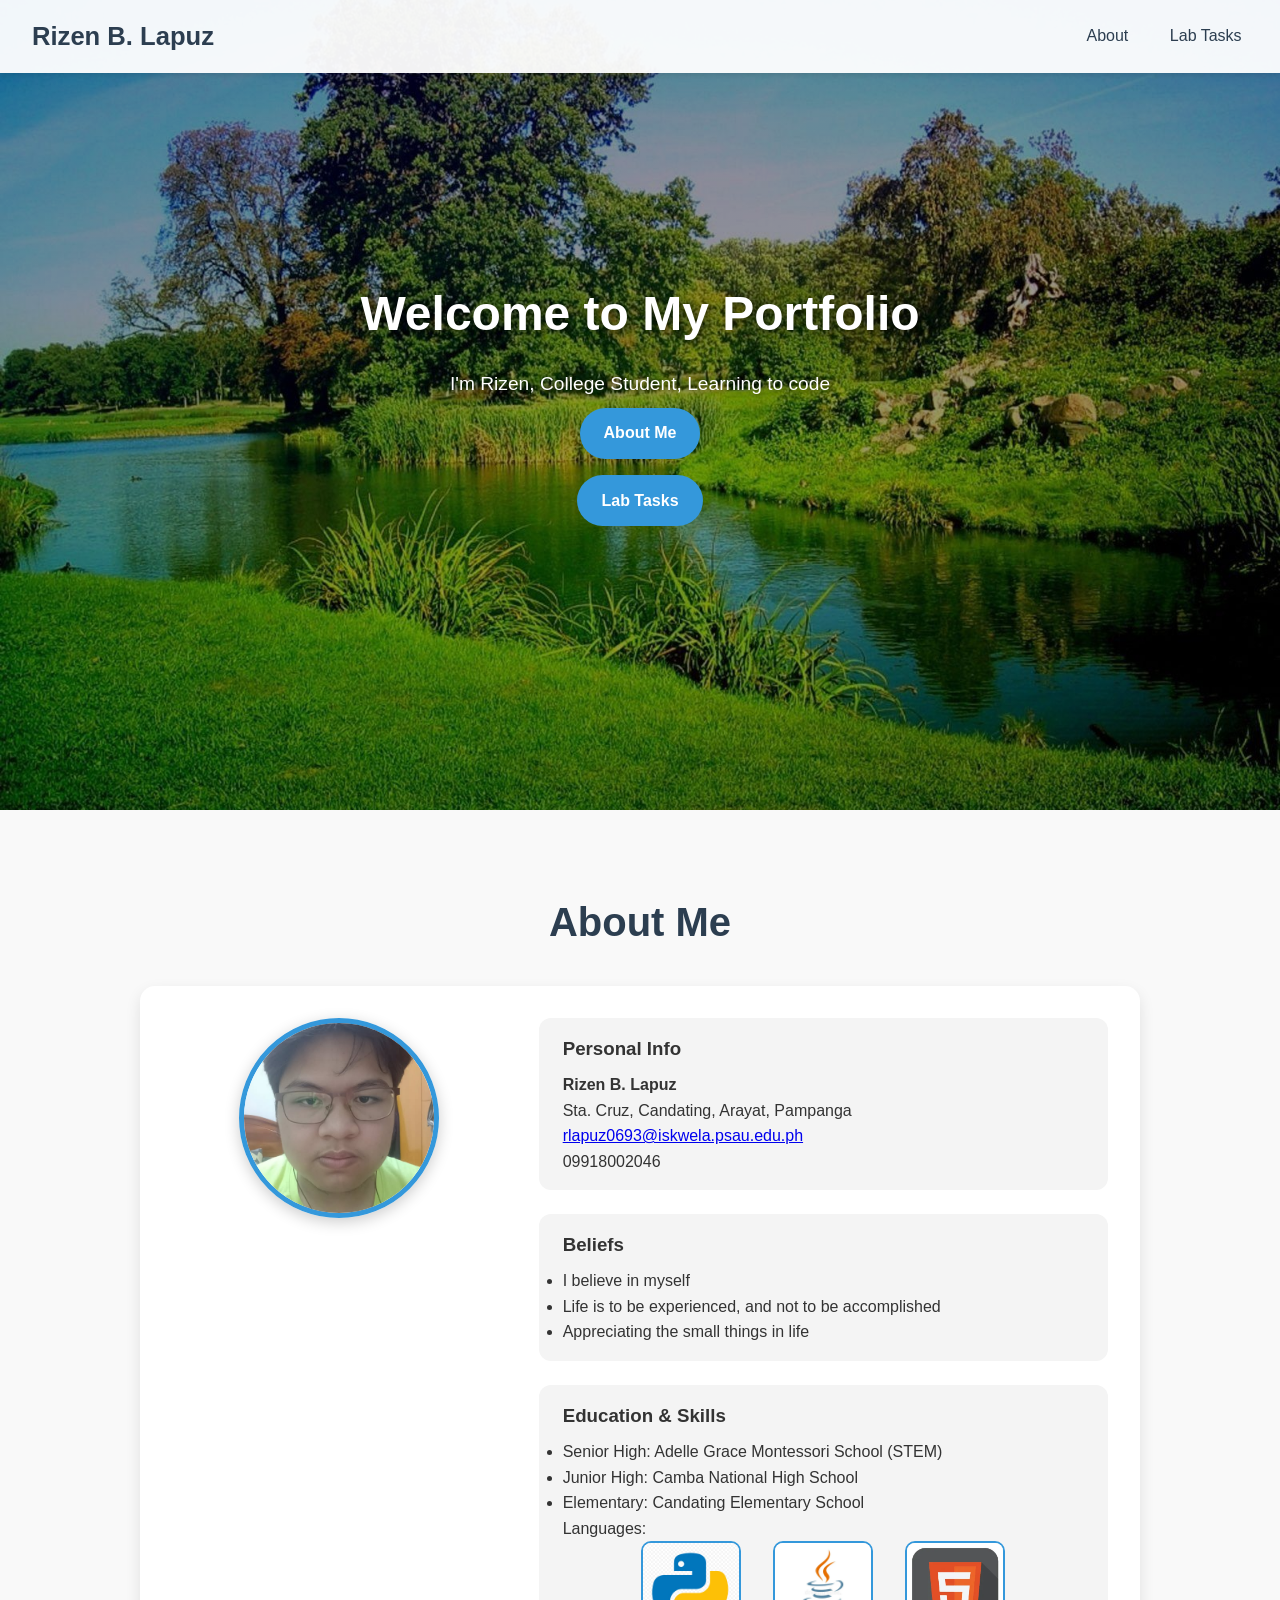
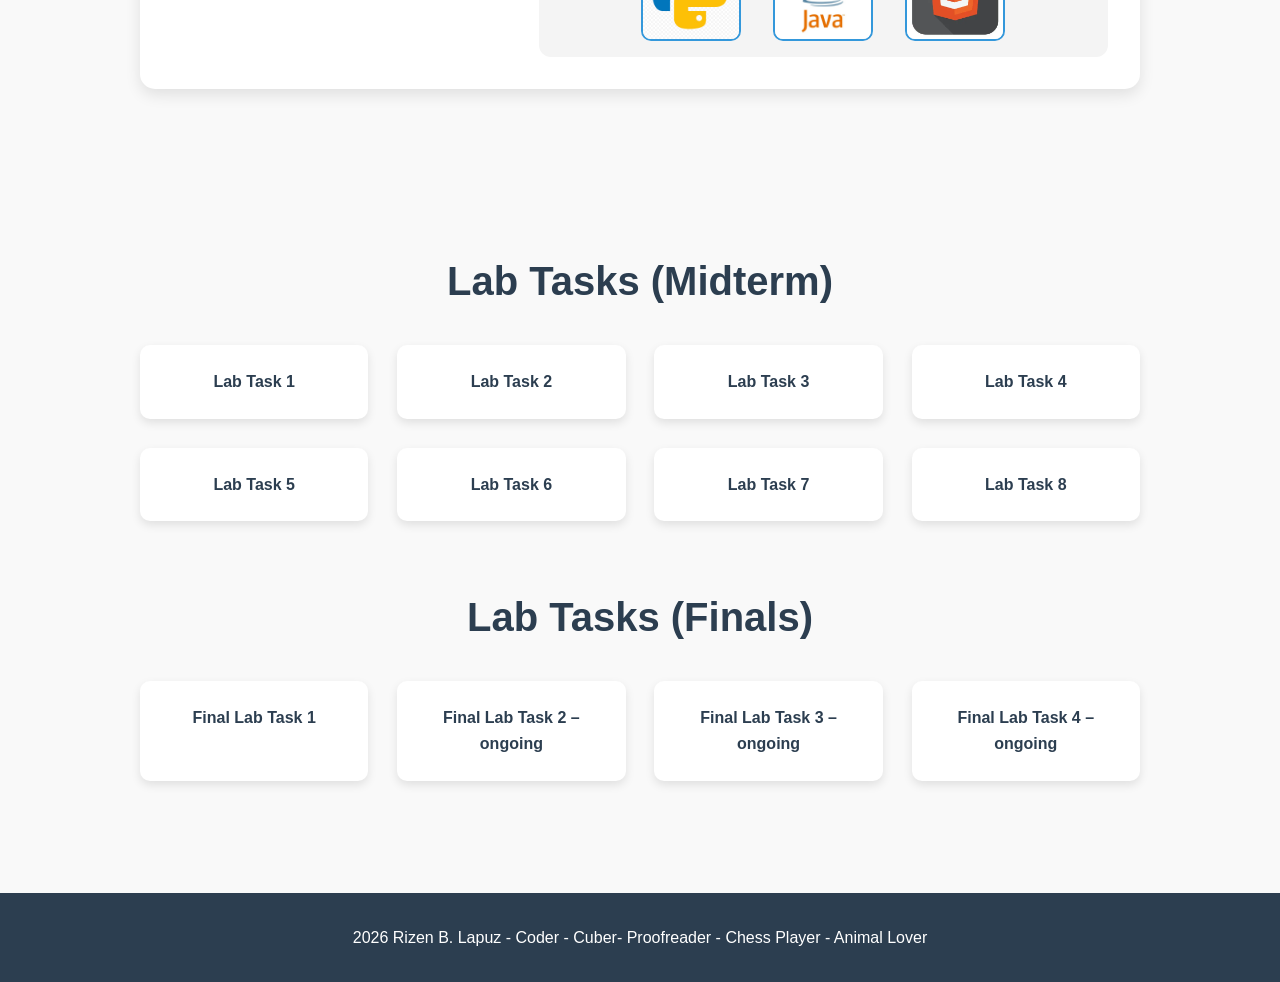
==== index.html @ cdc7e73e "Update index.html" ====
<!DOCTYPE html>
<html lang="en">
<head>
  <meta charset="UTF-8">
  <meta name="viewport" content="width=device-width, initial-scale=1.0">
  <title>Rizen B. Lapuz Portfolio</title>
  <style>
    * { margin:0; padding:0; box-sizing:border-box; font-family:'Segoe UI',sans-serif; }
    body { line-height:1.6; color:#333; background:#f9f9f9; }

   
    nav { position:fixed; top:0; left:0; width:100%; background:rgba(255,255,255,0.95); display:flex; justify-content:space-between; align-items:center; padding:1rem 2rem; box-shadow:0 2px 5px rgba(0,0,0,0.1); z-index:100; }
    nav .logo { font-size:1.6rem; font-weight:bold; color:#2c3e50; }
    nav ul { display:flex; gap:1.8rem; list-style:none; }
    nav ul li a { position:relative; font-weight:500; padding:0.4rem; text-decoration:none; color:#2c3e50; }
    nav ul li a::after { content:''; position:absolute; bottom:0; left:0; width:0; height:2px; background:#3498db; transition:0.3s; }
    nav ul li a:hover::after { width:100%; }

    #about-me {
    padding: 4rem 2rem;
    max-width: 1000px;
    margin: 0 auto;
    text-align: center;
  }

  #about-me h2 {
    font-size: 2rem;
    color: #2c3e50;
    margin-bottom: 1.5rem;
  }

  #about-me p {
    font-size: 1.1rem;
    color: #34495e;
    margin-bottom: 2rem;
    line-height: 1.6;
  }

  .lang-icons {
    display: flex;
    justify-content: center;
    gap: 2rem;
    flex-wrap: wrap;
  }

  .lang-icons img {
    max-width: 100px;
    max-height: 100px;
    width: 100%;
    height: auto;
    object-fit: contain;
    border-radius: 10px;
    border: 2px solid #3498db;
    transition: transform 0.3s, border-color 0.3s;
  }

  .lang-icons img:hover {
    transform: scale(1.1);
    border-color: #1abc9c;
  }

    
    header {
      height:90vh;
      background: linear-gradient(rgba(0,0,0,0.4), rgba(0,0,0,0.4)),
                 url('files/pika.jpg') center/cover no-repeat;
      display:flex;
      flex-direction:column;
      justify-content:center;
      align-items:center;
      text-align:center;
      color:#fff;
      padding:1rem;
    }
    header h1 { font-size:3rem; margin-bottom:1rem; text-shadow:2px 2px 8px rgba(0,0,0,0.7);}
    header p { font-size:1.2rem; max-width:700px; text-shadow:1px 1px 6px rgba(0,0,0,0.6);}
    .btn { display:inline-block; padding:0.8rem 1.5rem; margin:0.5rem; background:#3498db; color:#fff; border-radius:30px; font-weight:bold; transition:0.3s; text-decoration:none; }
    .btn:hover { background:#2980b9; transform:scale(1.05); }

    
    section { padding:5rem 2rem; }
    section h2 { text-align:center; font-size:2.5rem; margin-bottom:2rem; color:#2c3e50; }
    .container { max-width:1000px; margin:0 auto; }

    
    .about-card { display:flex; flex-wrap:wrap; gap:2rem; background:#fff; padding:2rem; border-radius:15px; box-shadow:0 6px 15px rgba(0,0,0,0.1); transition:transform 0.3s; }
    .about-card:hover { transform:translateY(-5px); }
    .about-photo { flex:1 1 250px; text-align:center; }
    .about-photo img { border-radius:50%; width:200px; height:200px; object-fit:cover; border:5px solid #3498db; box-shadow:0 4px 15px rgba(0,0,0,0.2); }
    .about-info { flex:2 1 400px; display:flex; flex-direction:column; gap:1.5rem; }
    .info-box { background:#f4f4f4; padding:1rem 1.5rem; border-radius:12px; transition: background 0.3s, transform 0.3s; }
    .info-box:hover { background:#3498db; color:#fff; transform:translateY(-3px); }
    .info-box h3 { margin-bottom:0.5rem; }

    
    .projects-grid { display:grid; grid-template-columns:repeat(auto-fit,minmax(200px,1fr)); gap:1.8rem; }
    .project-card { background:#fff; padding:1.5rem; border-radius:10px; box-shadow:0 4px 10px rgba(0,0,0,0.1); font-weight:bold; text-align:center; transition:0.3s; }
    .project-card a { text-decoration:none; color:#2c3e50; display:block; }
    .project-card:hover { background:#3498db; color:#fff; transform:translateY(-5px); }
    .project-card:hover a { color:#fff; }

    
    footer { text-align:center; padding:2rem; background:#2c3e50; color:#fff; margin-top:2rem; }

   
    @media(max-width:768px){ .about-card{flex-direction:column; align-items:center;} }
  </style>
</head>
<body>

<nav>
  <div class="logo">Rizen B. Lapuz</div>
  <ul>
    <li><a href="#about">About</a></li>
    <li><a href="#labs">Lab Tasks</a></li>
  </ul>
</nav>

<header>
  <h1>Welcome to My Portfolio</h1>
  <p>I'm Rizen, College Student, Learning to code</p>
  <a href="#about" class="btn">About Me</a>
  <a href="#labs" class="btn">Lab Tasks</a>
</header>

<section id="about">
  <h2>About Me</h2>
  <div class="container about-card">
    <div class="about-photo">
      <img src="files/rizen.jpg" alt="Rizen B. Lapuz">
    </div>
    <div class="about-info">
      <div class="info-box">
        <h3>Personal Info</h3>
        <p><b>Rizen B. Lapuz</b><br>Sta. Cruz, Candating, Arayat, Pampanga<br>
        <a href="mailto:rlapuz0693@iskwela.psau.edu.ph">rlapuz0693@iskwela.psau.edu.ph</a><br>09918002046</p>
      </div>
      <div class="info-box">
        <h3>Beliefs</h3>
        <ul>
          <li>I believe in myself</li>
          <li>Life is to be experienced, and not to be accomplished</li>
          <li>Appreciating the small things in life</li>
        </ul>
      </div>
      <div class="info-box">
  <h3>Education & Skills</h3>
  <ul>
    <li>Senior High: Adelle Grace Montessori School (STEM)</li>
    <li>Junior High: Camba National High School</li>
    <li>Elementary: Candating Elementary School</li>
  </ul>
  <p>Languages:</p>
  <div class="lang-icons">
    <img src="files/python.jpg" alt="Python">
    <img src="files/Javaa.webp" alt="Java">
    <img src="files/html.webp" alt="HTML">
  </div>
</div>
</section>

<section id="labs">
  <h2>Lab Tasks (Midterm)</h2>
  <div class="container projects-grid">
    <div class="project-card"><a href="files/lab1.html">Lab Task 1</a></div>
    <div class="project-card"><a href="files/lab2.html">Lab Task 2</a></div>
    <div class="project-card"><a href="files/lab3.html">Lab Task 3</a></div>
    <div class="project-card"><a href="files/lab4.html">Lab Task 4</a></div>
    <div class="project-card"><a href="files/lab5.html">Lab Task 5</a></div>
    <div class="project-card"><a href="files/lab6.html">Lab Task 6</a></div>
    <div class="project-card"><a href="files/lab7.html">Lab Task 7</a></div>
    <div class="project-card"><a href="files/Stylesheet 1.html">Lab Task 8</a></div>
  </div>

  <h2 style="margin-top:4rem;">Lab Tasks (Finals)</h2>
  <div class="container projects-grid">
    <div class="project-card"><a href="files/flab1.html">Final Lab Task 1</a></div>
    <div class="project-card"><a href="#">Final Lab Task 2 – ongoing</a></div>
    <div class="project-card"><a href="#">Final Lab Task 3 – ongoing</a></div>
    <div class="project-card"><a href="#">Final Lab Task 4 – ongoing</a></div>
  </div>
</section>

<footer>
  2026 Rizen B. Lapuz - Coder - Cuber- Proofreader - Chess Player - Animal Lover
</footer>

</body>
</html>
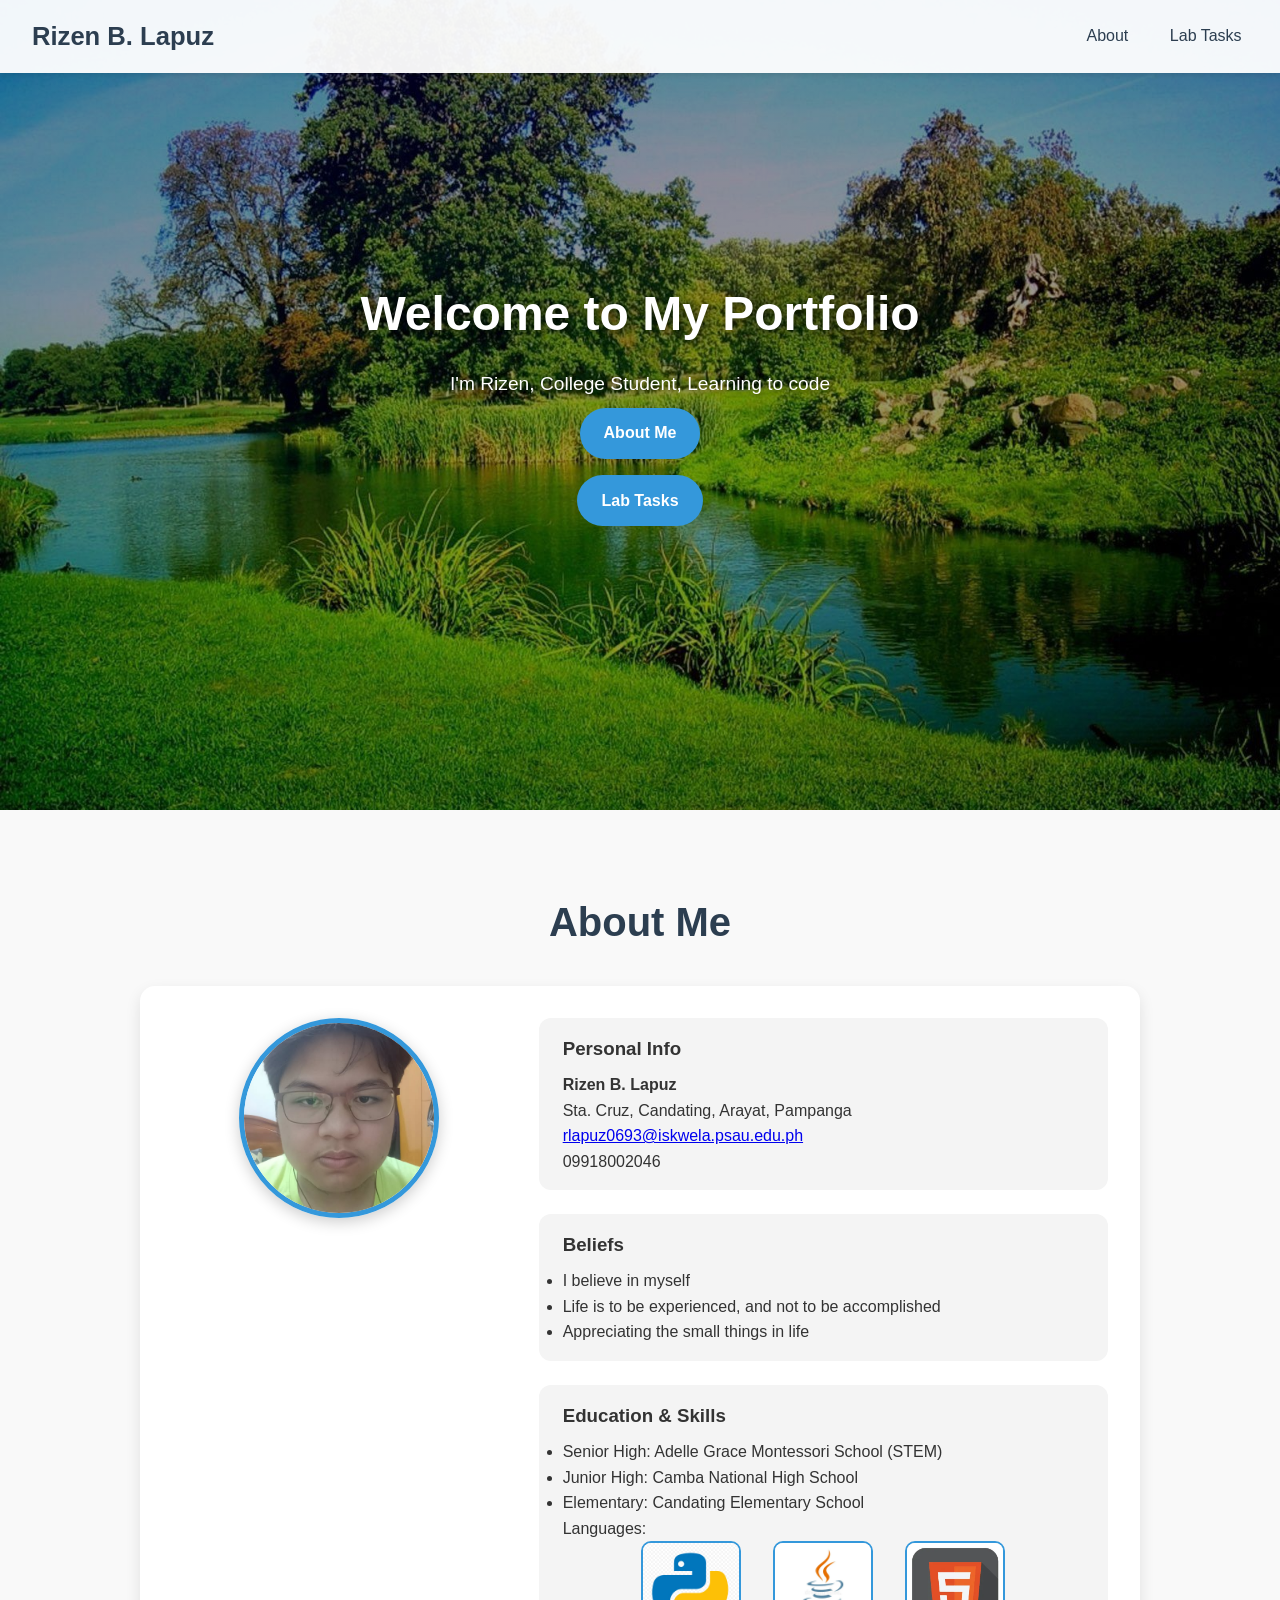
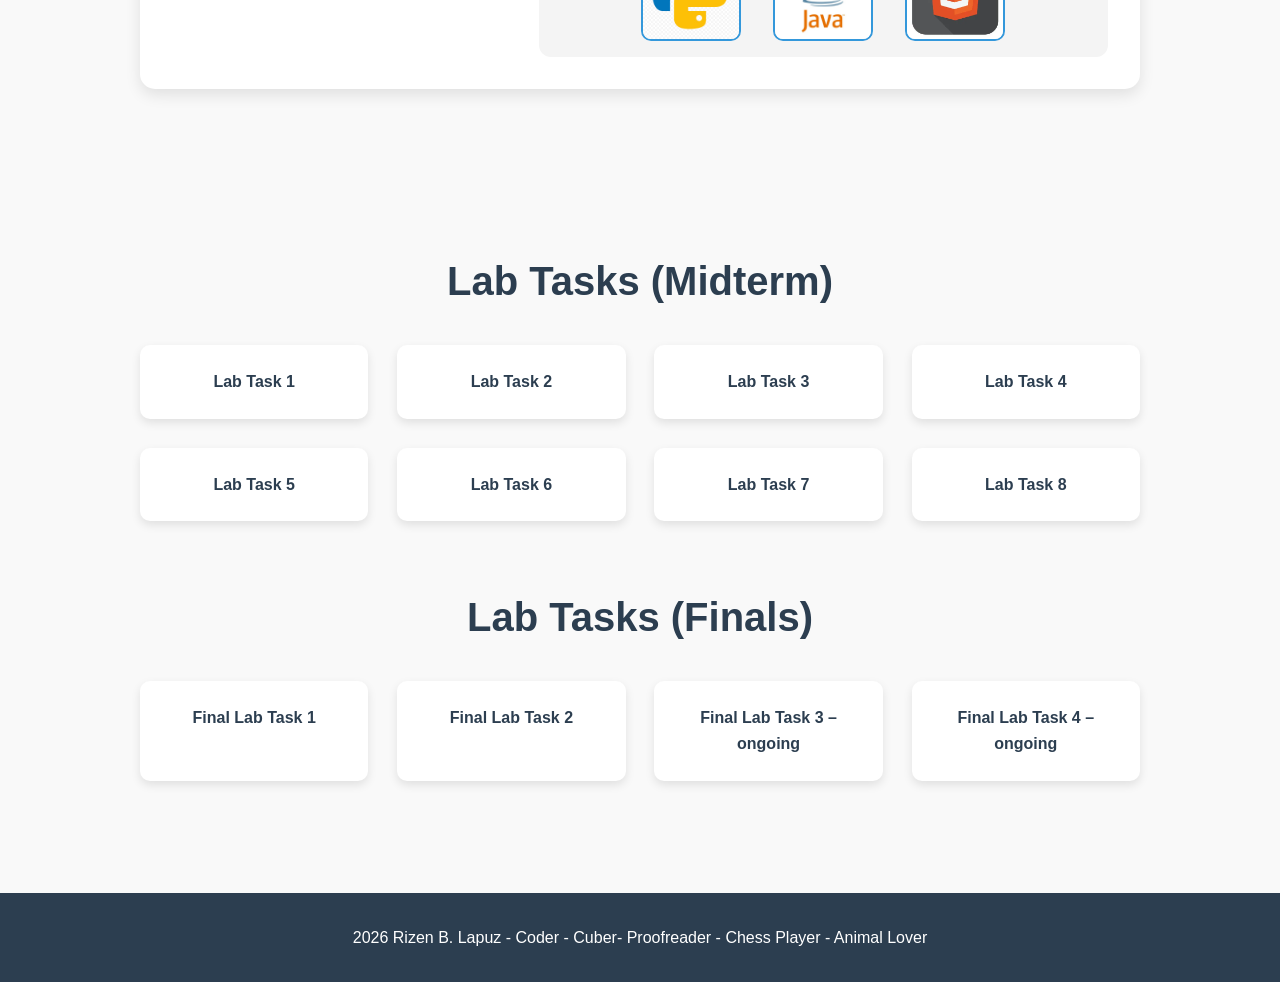
==== commit 5ea90252: "Update index.html" ====
--- a/index.html
+++ b/index.html
@@ -174,8 +174,8 @@
 
   <h2 style="margin-top:4rem;">Lab Tasks (Finals)</h2>
   <div class="container projects-grid">
-    <div class="project-card"><a href="files/flab1.html">Final Lab Task 1</a></div>
-    <div class="project-card"><a href="#">Final Lab Task 2 – ongoing</a></div>
+    <div class="project-card"><a href="files/flab1.html">Final Lab Task 1 </a></div>
+    <div class="project-card"><a href="files/flab2.html">Final Lab Task 2 </a></div>
     <div class="project-card"><a href="#">Final Lab Task 3 – ongoing</a></div>
     <div class="project-card"><a href="#">Final Lab Task 4 – ongoing</a></div>
   </div>
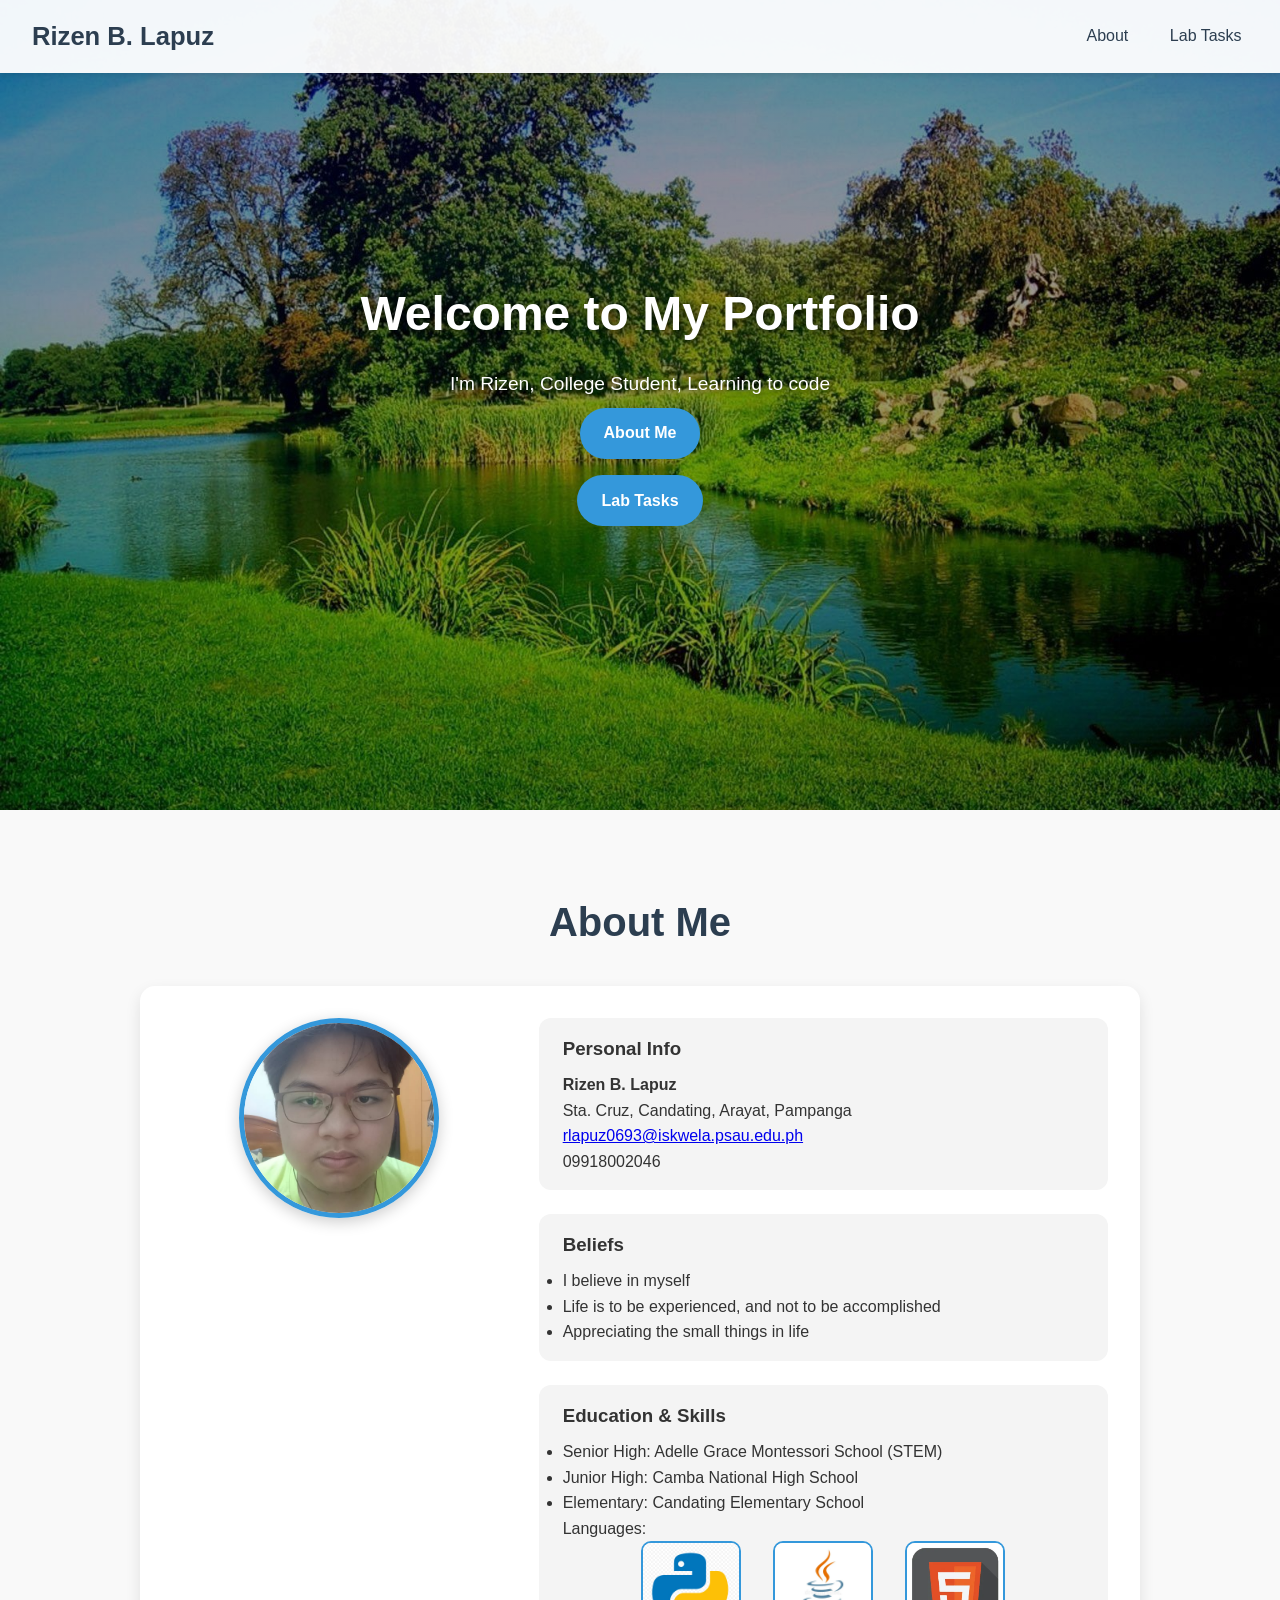
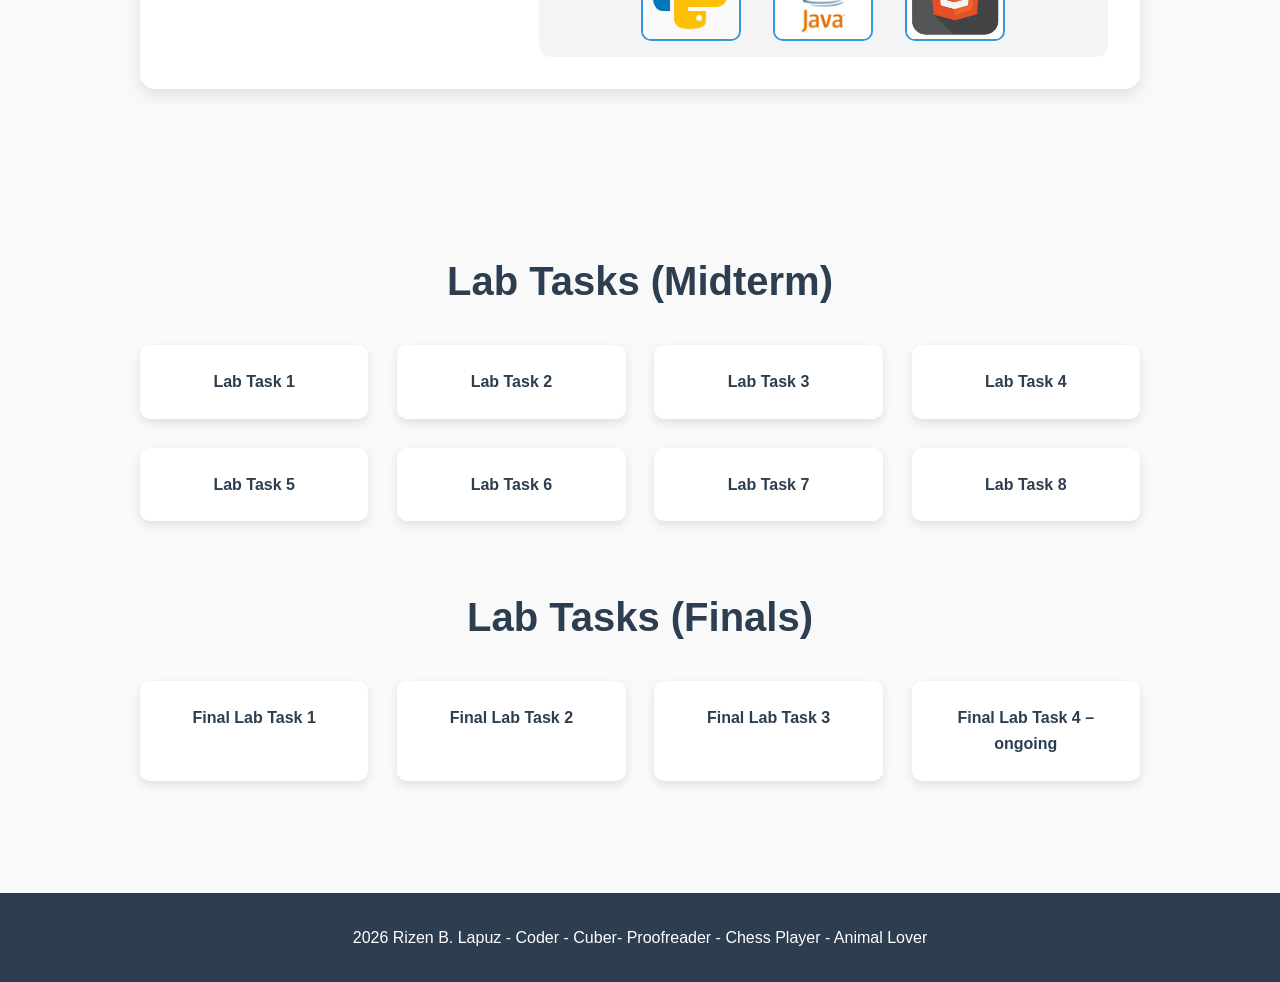
==== commit 94a95a03: "Update index.html" ====
--- a/index.html
+++ b/index.html
@@ -176,7 +176,7 @@
   <div class="container projects-grid">
     <div class="project-card"><a href="files/flab1.html">Final Lab Task 1 </a></div>
     <div class="project-card"><a href="files/flab2.html">Final Lab Task 2 </a></div>
-    <div class="project-card"><a href="#">Final Lab Task 3 – ongoing</a></div>
+    <div class="project-card"><a href="files/flab3.html">Final Lab Task 3 </a></div>
     <div class="project-card"><a href="#">Final Lab Task 4 – ongoing</a></div>
   </div>
 </section>
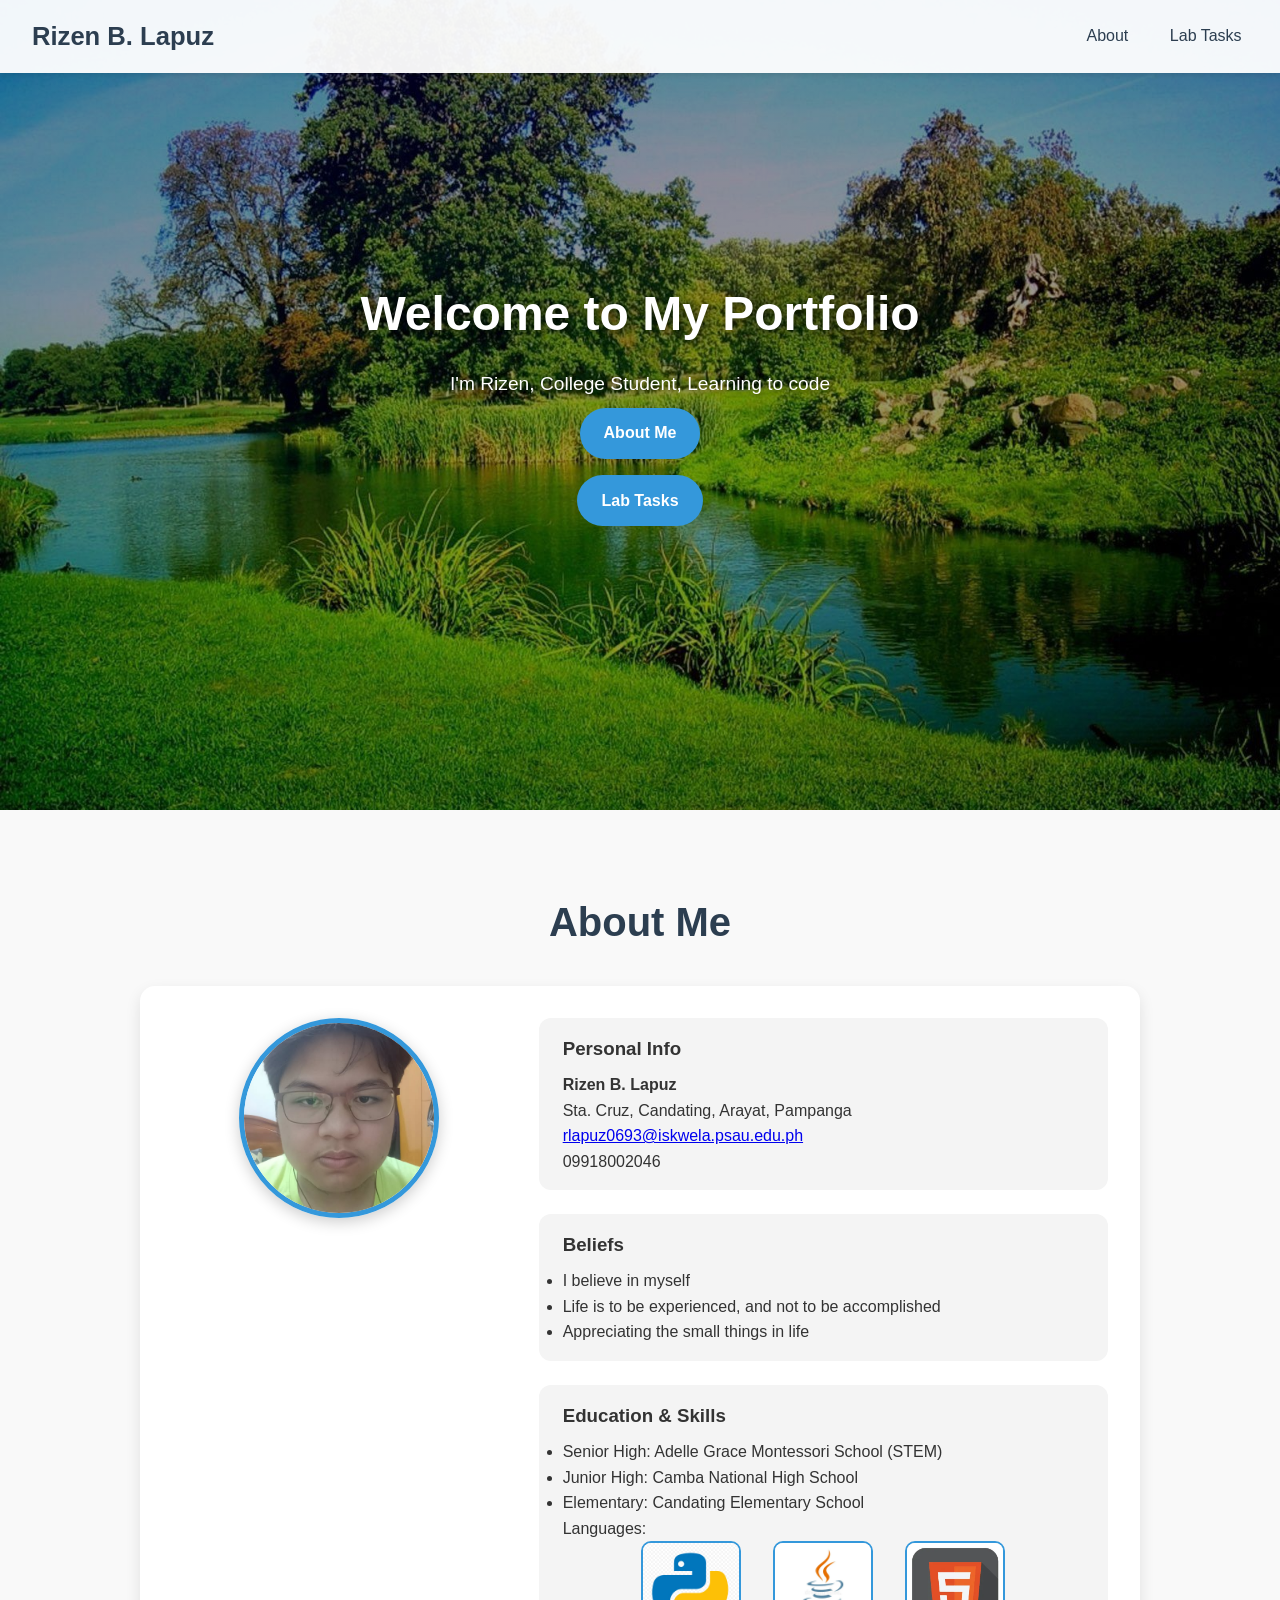
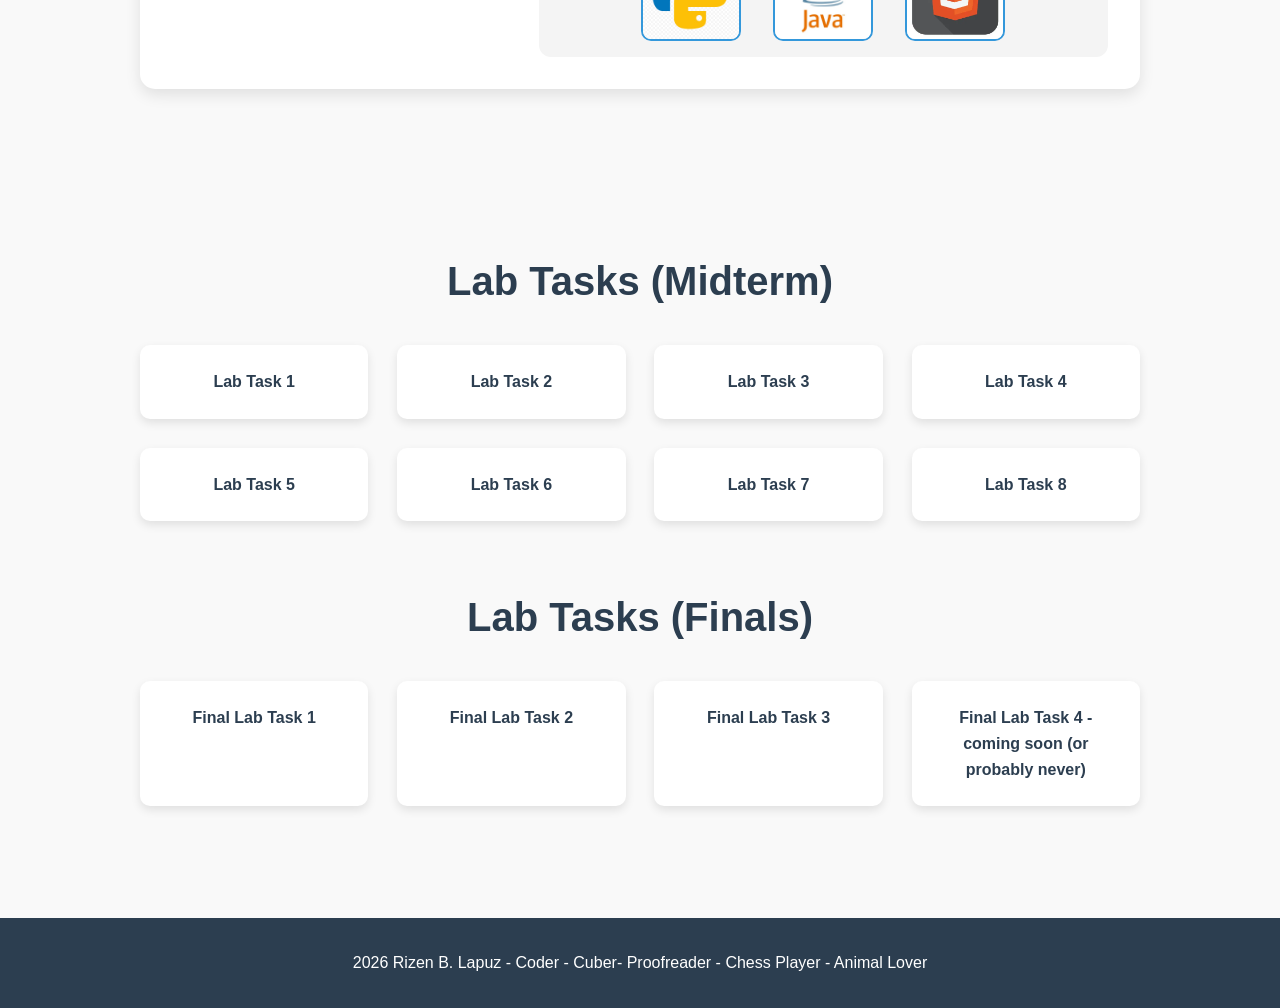
==== commit b1210492: "Update index.html" ====
--- a/index.html
+++ b/index.html
@@ -177,7 +177,7 @@
     <div class="project-card"><a href="files/flab1.html">Final Lab Task 1 </a></div>
     <div class="project-card"><a href="files/flab2.html">Final Lab Task 2 </a></div>
     <div class="project-card"><a href="files/flab3.html">Final Lab Task 3 </a></div>
-    <div class="project-card"><a href="#">Final Lab Task 4 – ongoing</a></div>
+    <div class="project-card"><a href="#">Final Lab Task 4 - coming soon (or probably never) </a></div>
   </div>
 </section>
 
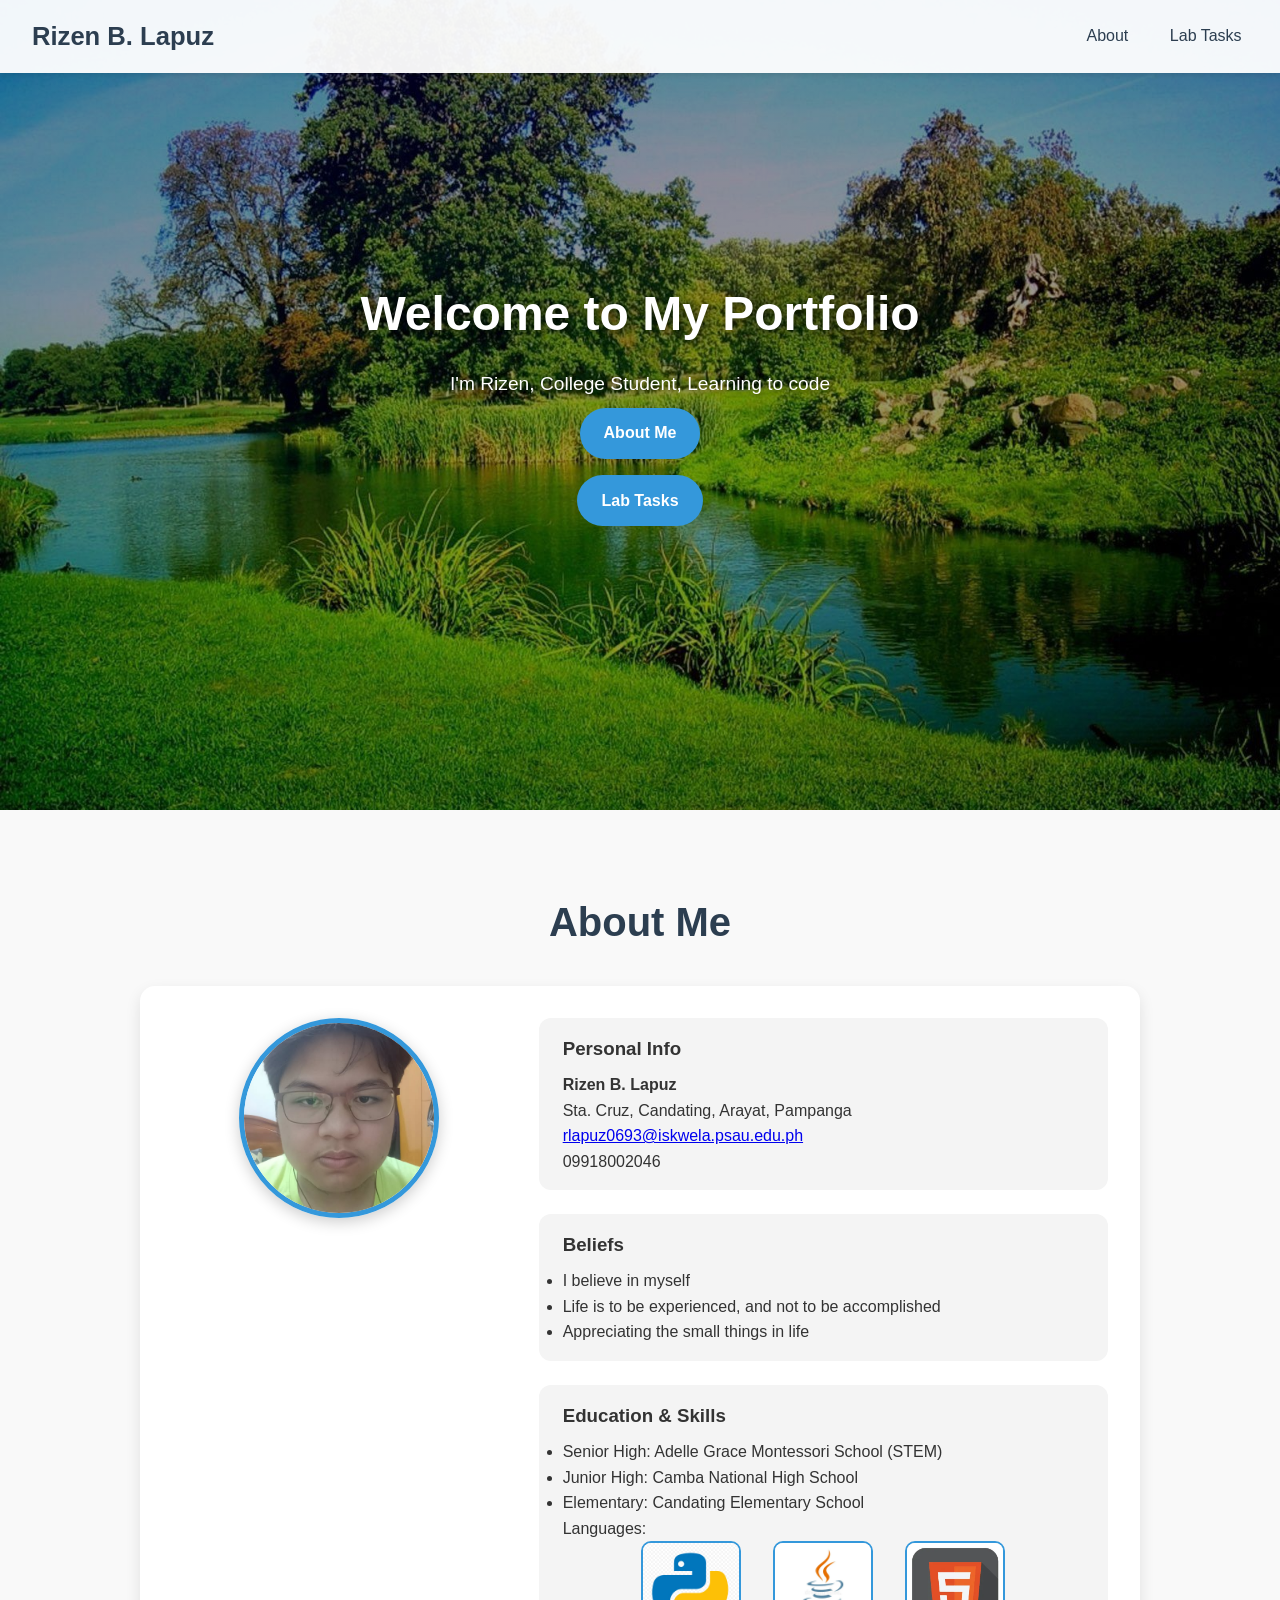
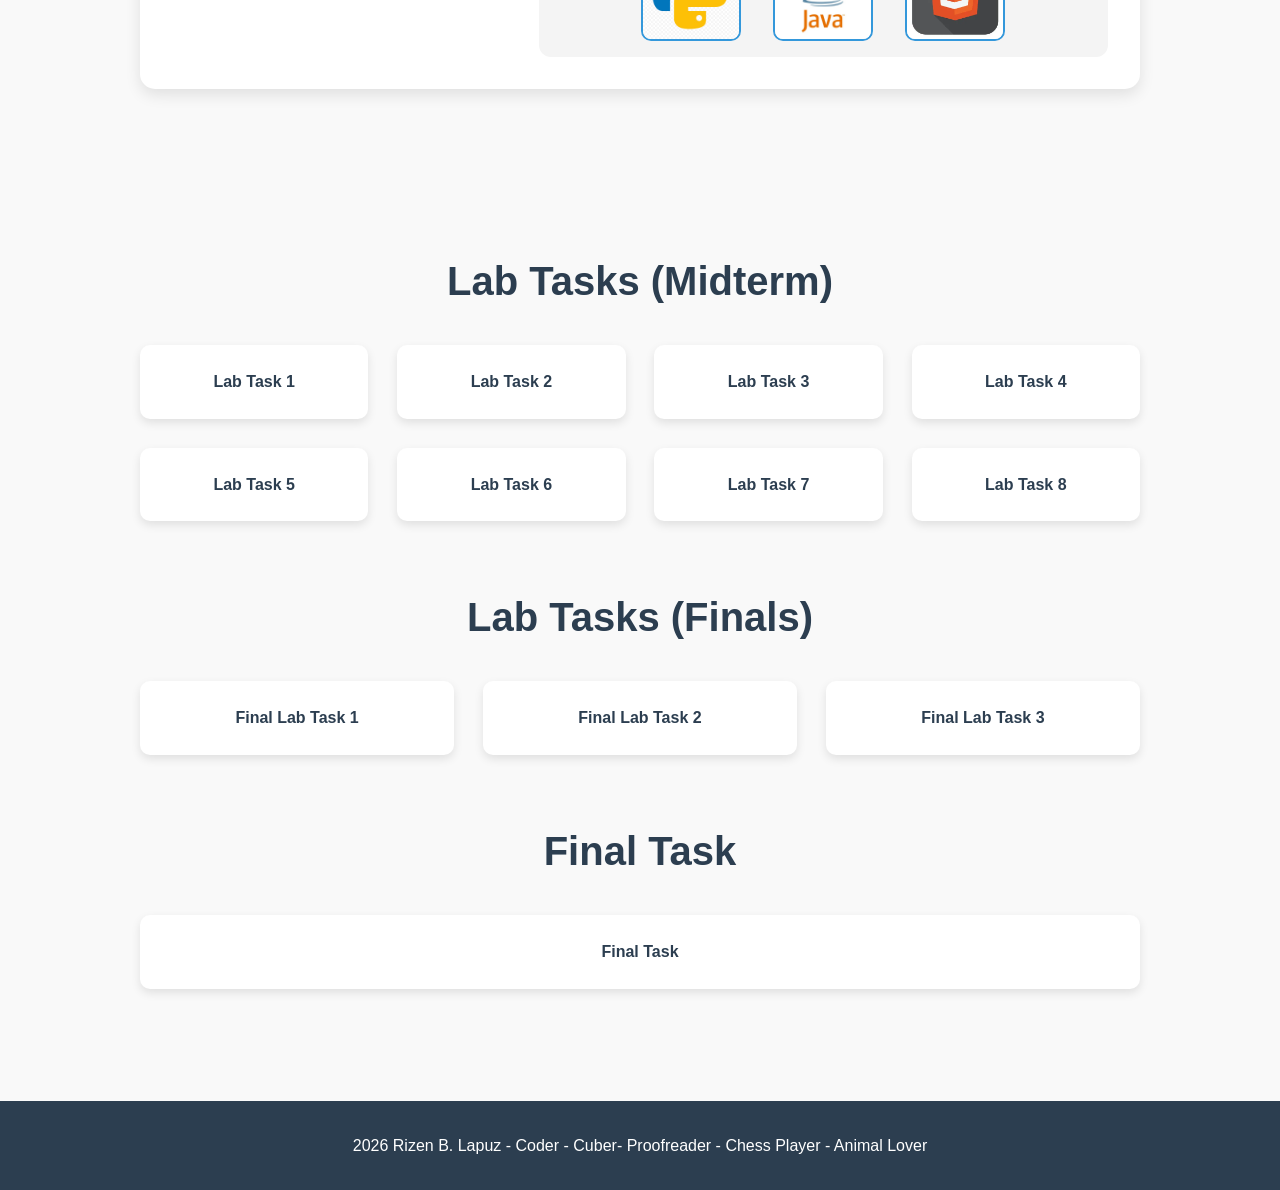
==== commit a5223268: "Update index.html" ====
--- a/index.html
+++ b/index.html
@@ -177,7 +177,11 @@
     <div class="project-card"><a href="files/flab1.html">Final Lab Task 1 </a></div>
     <div class="project-card"><a href="files/flab2.html">Final Lab Task 2 </a></div>
     <div class="project-card"><a href="files/flab3.html">Final Lab Task 3 </a></div>
-    <div class="project-card"><a href="#">Final Lab Task 4 - coming soon (or probably never) </a></div>
+  </div>
+
+  <h2 style="margin-top:4rem;">Final Task</h2>
+  <div class="container projects-grid">
+    <div class="project-card"><a href="https://leeshawn-gomez.github.io/TaRoute-PSAU/">Final Task</a></div>
   </div>
 </section>
 
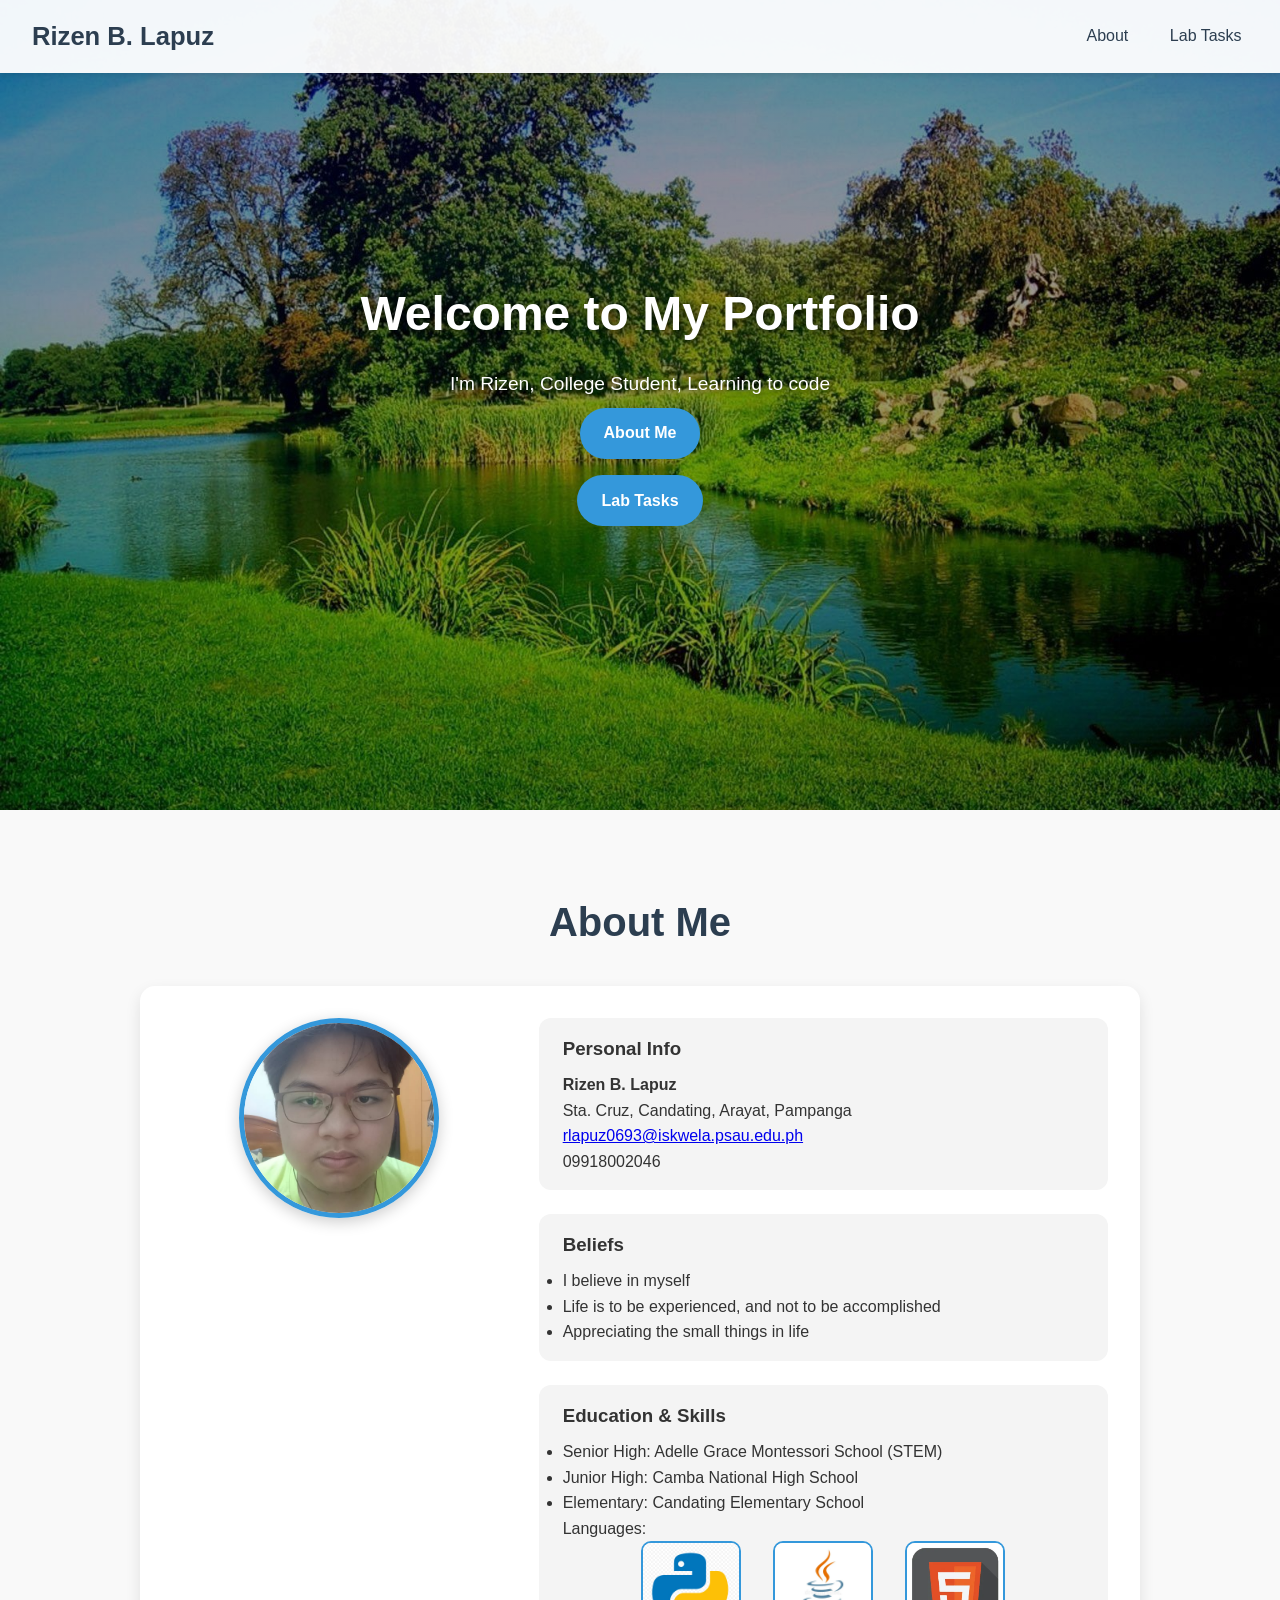
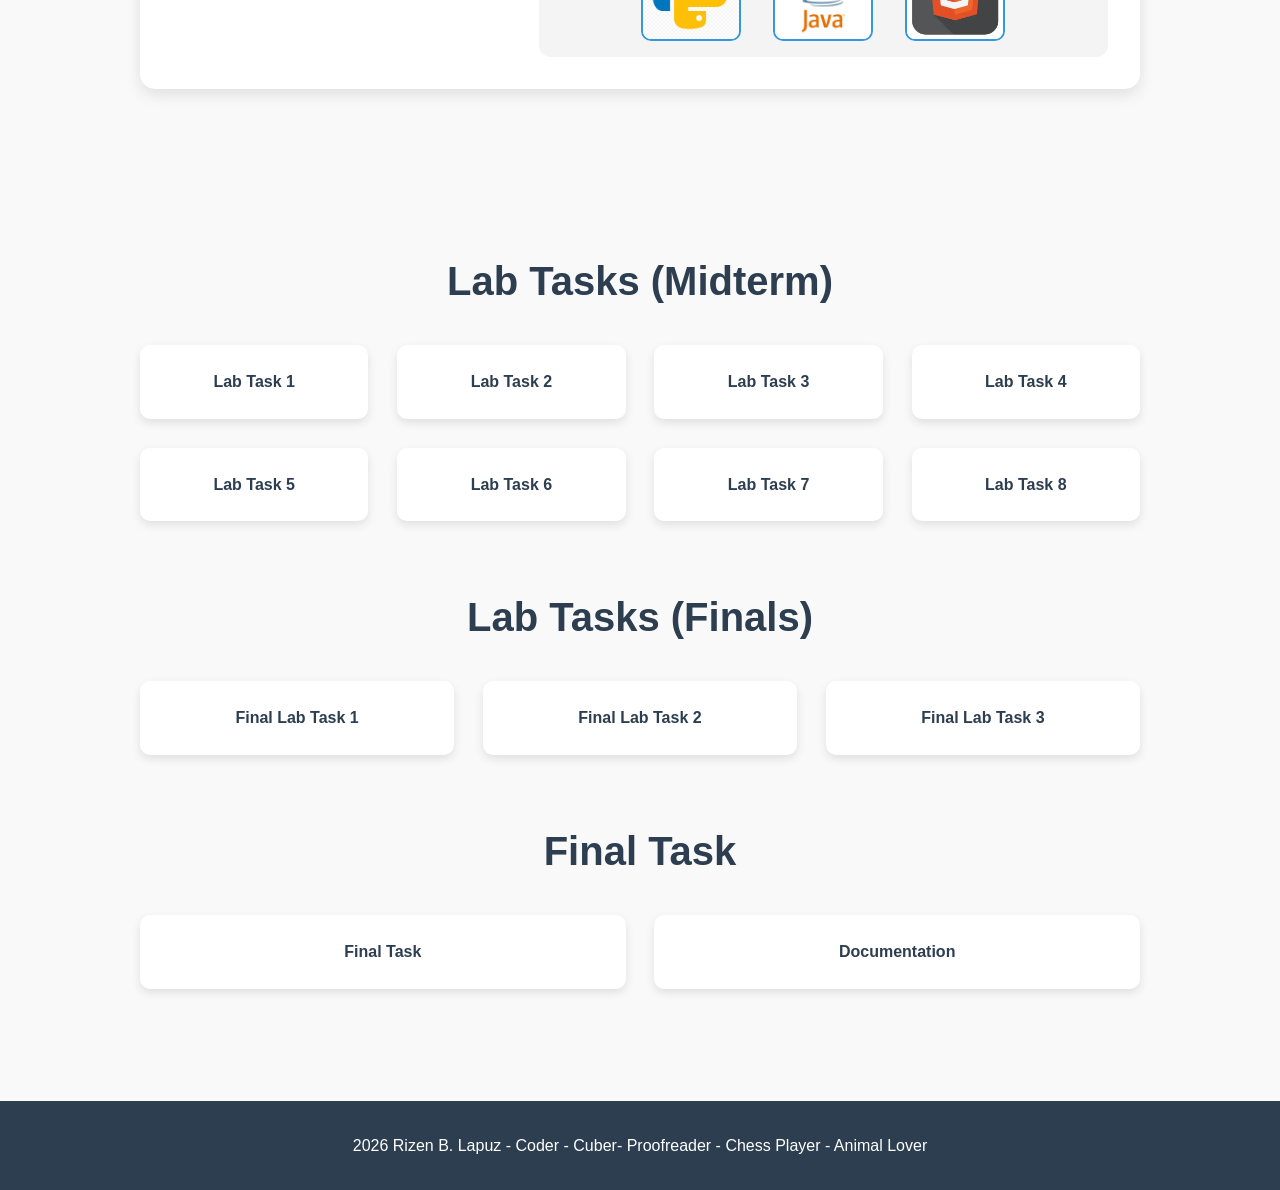
==== commit 5579ca55: "Update index.html" ====
--- a/index.html
+++ b/index.html
@@ -182,6 +182,7 @@
   <h2 style="margin-top:4rem;">Final Task</h2>
   <div class="container projects-grid">
     <div class="project-card"><a href="https://leeshawn-gomez.github.io/TaRoute-PSAU/">Final Task</a></div>
+    <div class="project-card" onclick="document.getElementById('videoModal').style.display='flex'" style="cursor:pointer"><a href="#" onclick="return false;">Documentation</a></div>
   </div>
 </section>
 
@@ -189,5 +190,21 @@
   2026 Rizen B. Lapuz - Coder - Cuber- Proofreader - Chess Player - Animal Lover
 </footer>
 
+
+<div id="videoModal" style="display:none; position:fixed; top:0; left:0; width:100%; height:100%; background:rgba(0,0,0,0.8); z-index:999; justify-content:center; align-items:center;">
+  <div style="position:relative; width:90%; max-width:860px; background:#000; border-radius:12px; overflow:hidden; box-shadow:0 10px 40px rgba(0,0,0,0.6);">
+    <button onclick="document.getElementById('videoModal').style.display='none'; var f=document.getElementById('docVideo'); f.src=f.src;"
+      style="position:absolute; top:10px; right:14px; background:rgba(255,255,255,0.2); border:none; color:#fff; font-size:1.4rem; cursor:pointer; border-radius:50%; width:36px; height:36px; z-index:10; line-height:1;">&times;</button>
+    <div style="position:relative; padding-bottom:56.25%; height:0;">
+      <iframe id="docVideo"
+        src="https://drive.google.com/file/d/1O_x0XUFYCzpTCu8wbFs3v3faPkdbZy0W/preview"
+        style="position:absolute; top:0; left:0; width:100%; height:100%; border:none;"
+        allow="autoplay"
+        allowfullscreen>
+      </iframe>
+    </div>
+  </div>
+</div>
+
 </body>
 </html>
